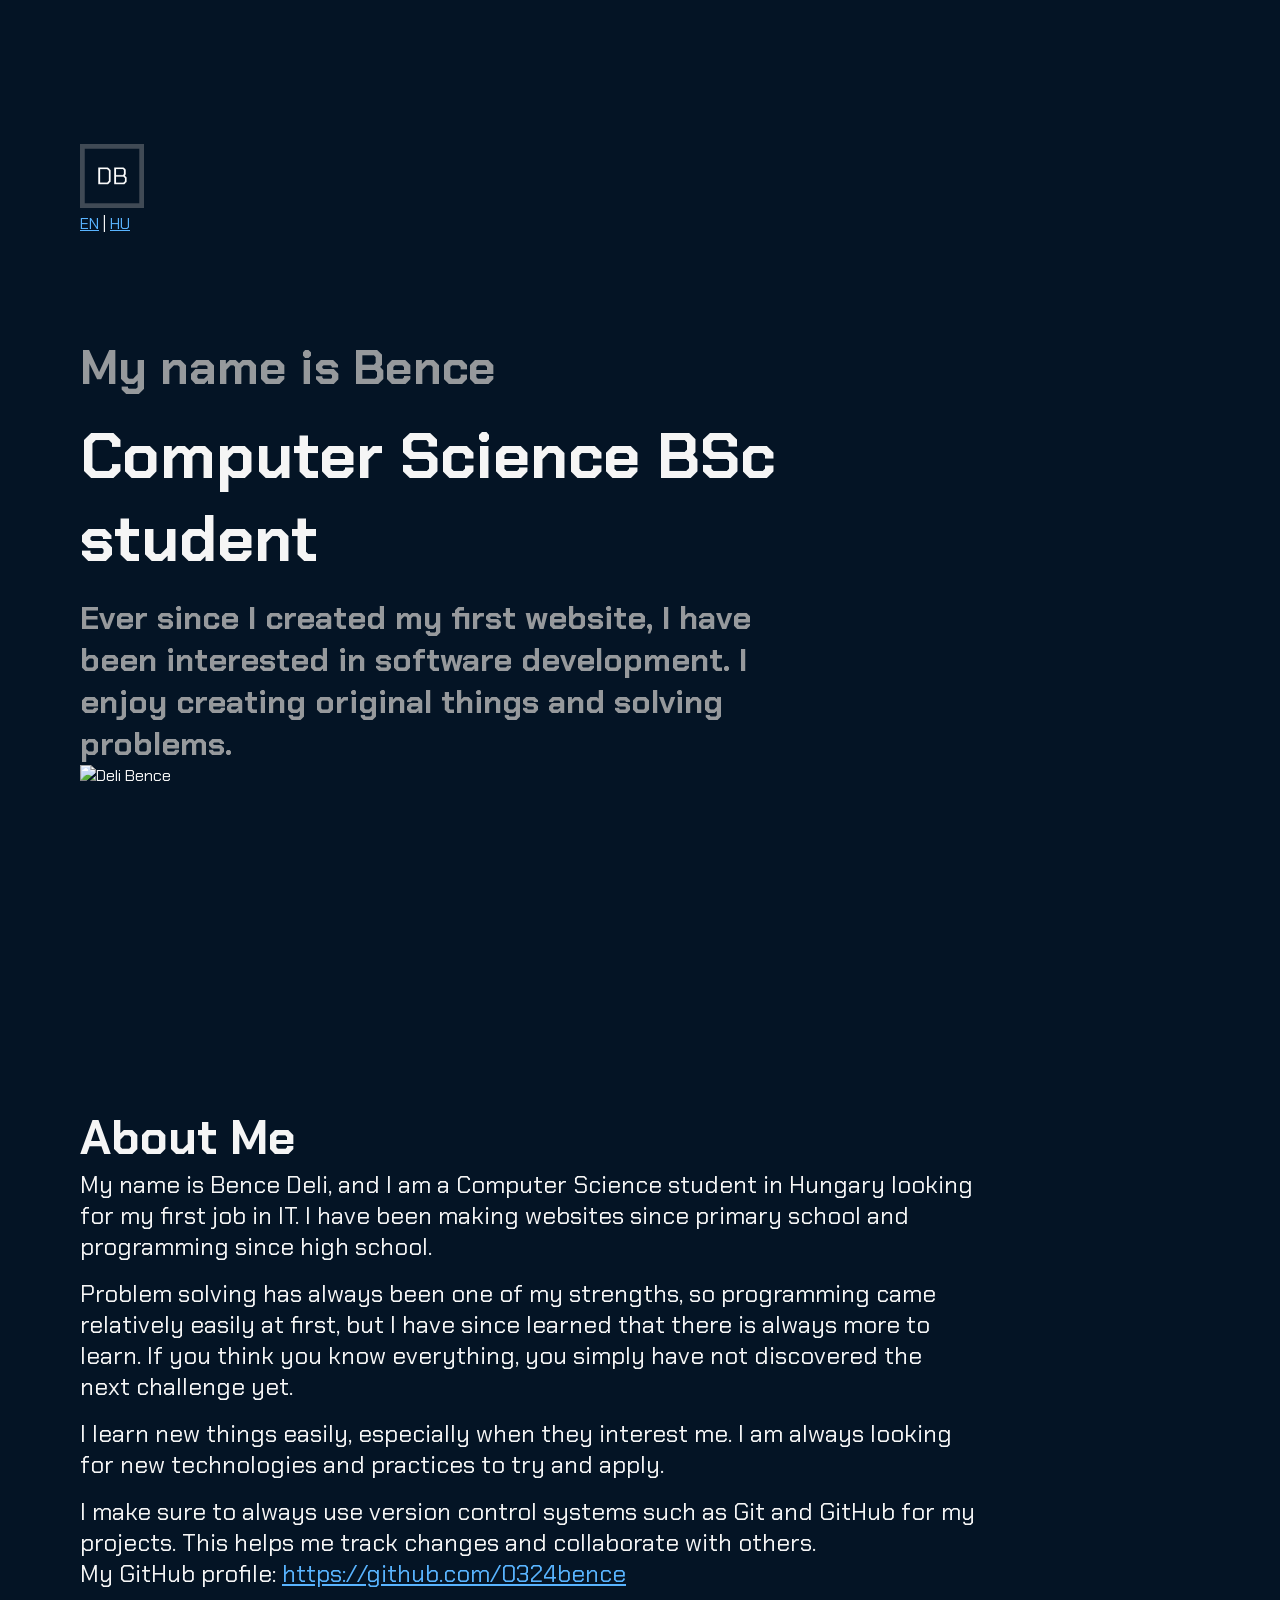
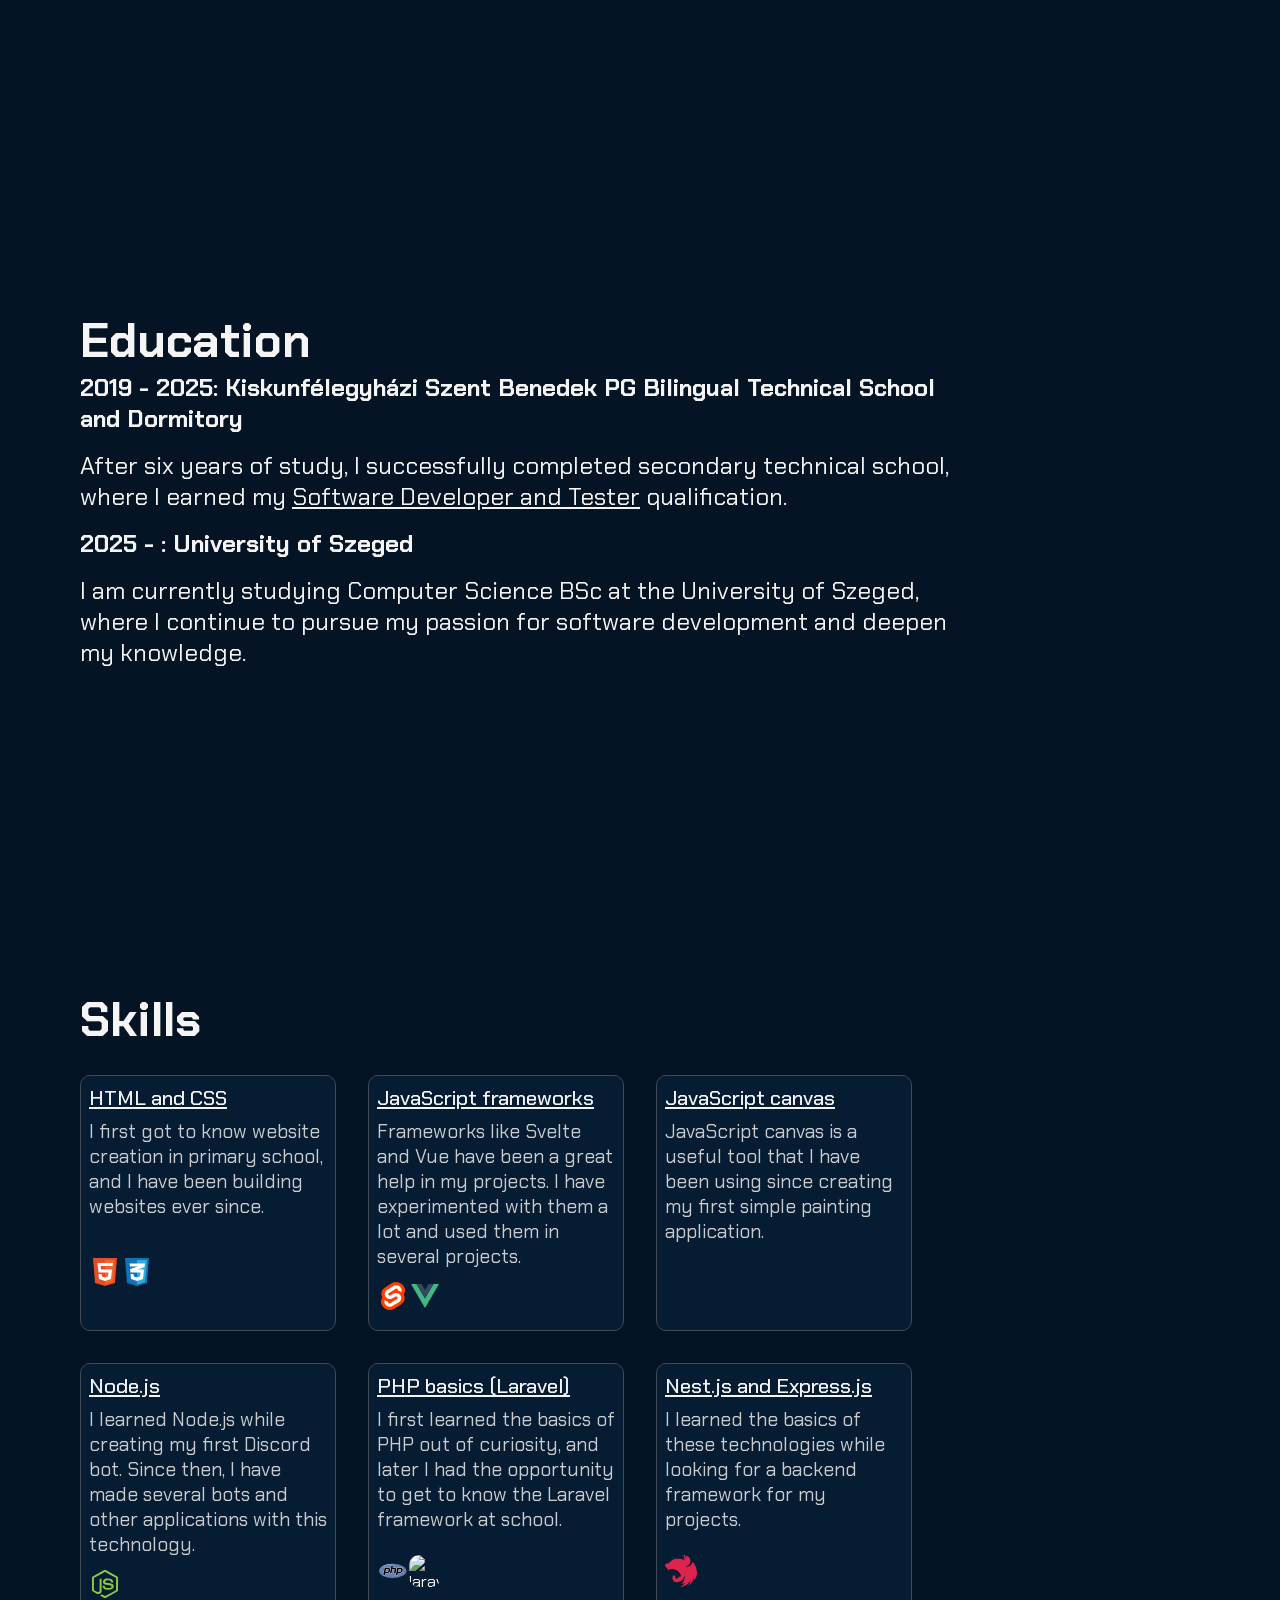
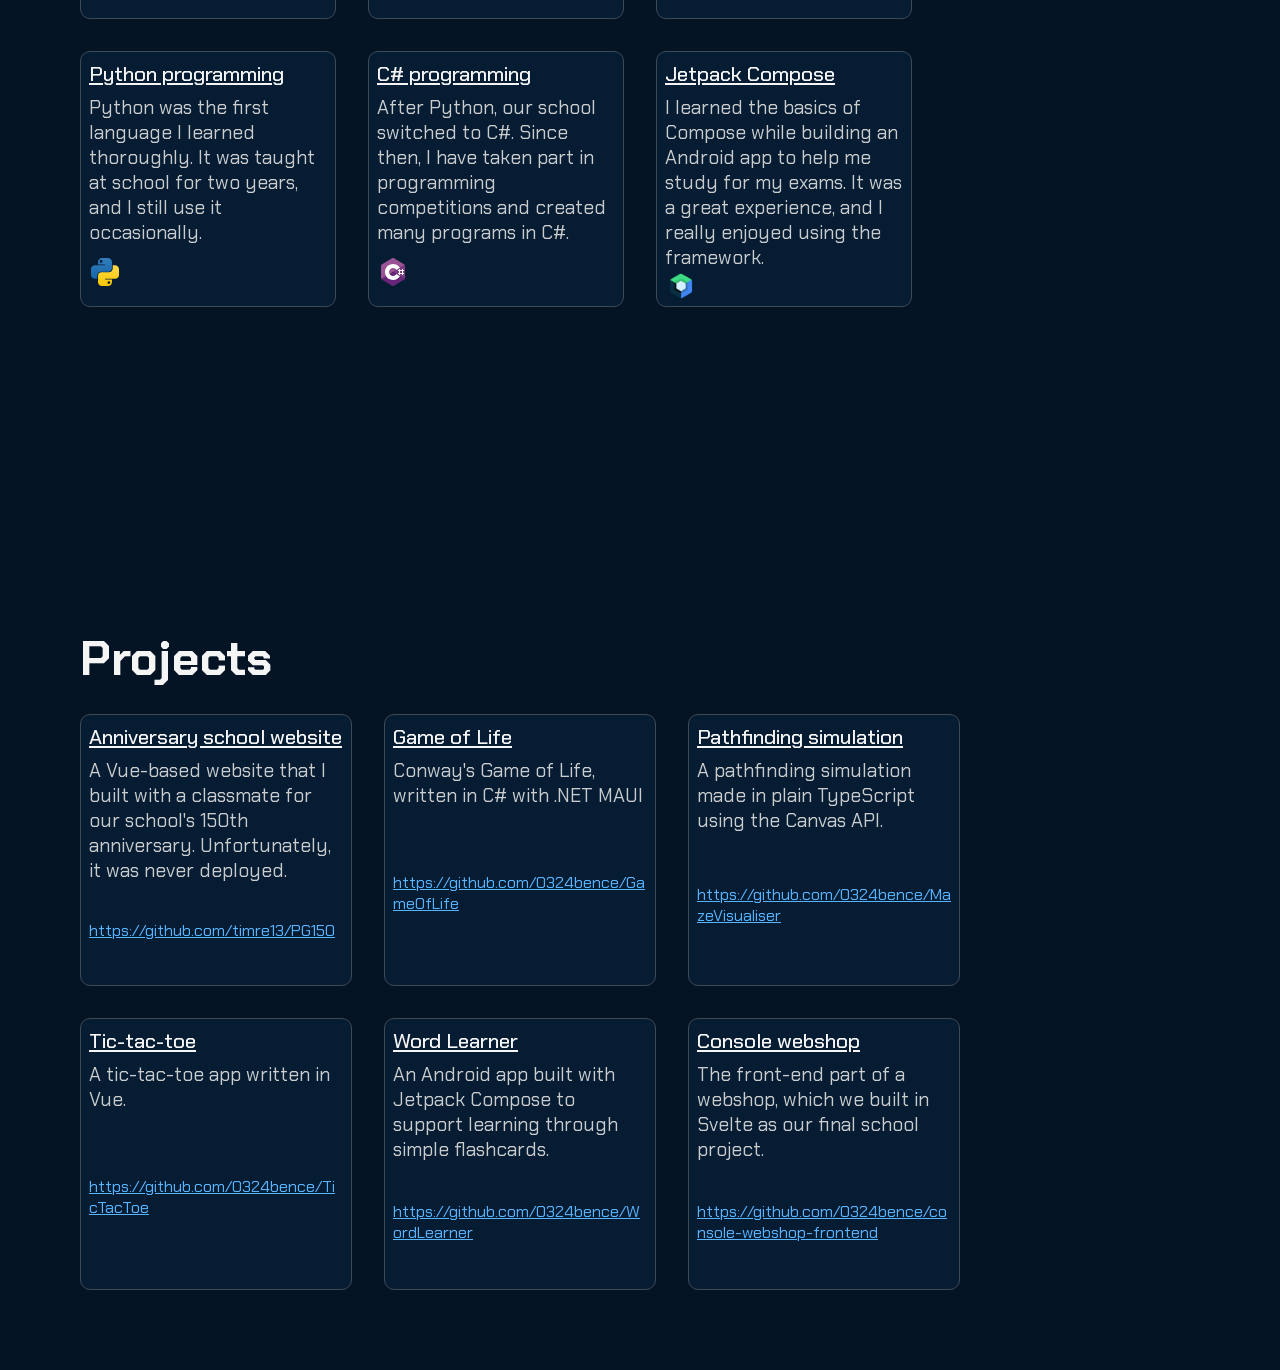
==== en/index.html @ ffd5ac6c "Update HTML content" ====
<!doctype html>
<html lang="en">
    <head>
        <meta charset="UTF-8" />
        <meta name="viewport" content="width=device-width, initial-scale=1.0" />
        <link rel="stylesheet" href="../style.css" />
        <link rel="shortcut icon" href="../images/logo.ico" type="image/x-icon" />
        <title>Deli Bence</title>
    </head>
    <body>
        <div id="container">
            <div id="header">
                <img src="../images/logo.png" alt="DB logo" />
                <div class="links">
                    <a href="/en/index.html">EN</a>
                    |
                    <a href="/hu/index.html">HU</a>
                </div>
            </div>
            <div id="content">
                <section id="title">
                    <div class="text">
                        <h2 class="light">My name is Bence</h2>
                        <h1>Computer Science BSc student</h1>
                        <h3 class="light">
                            Ever since I created my first website, I have been interested in software development. I
                            enjoy creating original things and solving problems.
                        </h3>
                    </div>
                    <div class="image">
                        <img src="../images/profile.jpg" alt="Deli Bence" />
                    </div>
                </section>
                <section id="about-me">
                    <div class="title">
                        <h2>About Me</h2>
                    </div>
                    <div class="text">
                        <p>
                            My name is Bence Deli, and I am a Computer Science student in Hungary looking for my first
                            job in IT. I have been making websites since primary school and programming since high
                            school.
                        </p>
                        <p>
                            Problem solving has always been one of my strengths, so programming came relatively easily
                            at first, but I have since learned that there is always more to learn. If you think you know
                            everything, you simply have not discovered the next challenge yet.
                        </p>
                        <p>
                            I learn new things easily, especially when they interest me. I am always looking for new
                            technologies and practices to try and apply.
                        </p>
                        <p>
                            I make sure to always use version control systems such as Git and GitHub for my projects.
                            This helps me track changes and collaborate with others.
                            <br />My GitHub profile:
                            <a href="https://github.com/0324bence">https://github.com/0324bence</a>
                        </p>
                    </div>
                </section>
                <section id="education">
                    <div class="title">
                        <h2>Education</h2>
                    </div>
                    <div class="text">
                        <p>
                            <b>
                                2019 - 2025: Kiskunfélegyházi Szent Benedek PG Bilingual Technical School and Dormitory
                            </b>
                        </p>
                        <p>
                            After six years of study, I successfully completed secondary technical school, where I
                            earned my <u>Software Developer and Tester</u> qualification.
                        </p>
                        <p>
                            <b>2025 - : University of Szeged</b>
                        </p>
                        <p>
                            I am currently studying Computer Science BSc at the University of Szeged, where I continue
                            to pursue my passion for software development and deepen my knowledge.
                        </p>
                    </div>
                </section>
                <section id="skills">
                    <div class="title">
                        <h2>Skills</h2>
                    </div>
                    <div class="list">
                        <div class="list-item">
                            <span class="item-title">HTML and CSS</span>
                            <p>
                                I first got to know website creation in primary school, and I have been building
                                websites ever since.
                            </p>
                            <div class="item-images">
                                <img src="../images/skills/html.svg" alt="html5" title="html5" />
                                <img src="../images/skills/css.svg" alt="css3" title="css3" />
                            </div>
                        </div>
                        <div class="list-item">
                            <span class="item-title">JavaScript frameworks</span>
                            <p>
                                Frameworks like Svelte and Vue have been a great help in my projects. I have
                                experimented with them a lot and used them in several projects.
                            </p>
                            <div class="item-images">
                                <img src="../images/skills/svelte.svg" alt="svelte" title="svelte" />
                                <img src="../images/skills/vue.svg" alt="vue" title="vue" />
                            </div>
                        </div>
                        <div class="list-item">
                            <span class="item-title">JavaScript canvas</span>
                            <p>
                                JavaScript canvas is a useful tool that I have been using since creating my first simple
                                painting application.
                            </p>
                            <div class="item-images"></div>
                        </div>
                        <div class="list-item">
                            <span class="item-title">Node.js</span>
                            <p>
                                I learned Node.js while creating my first Discord bot. Since then, I have made several
                                bots and other applications with this technology.
                            </p>
                            <div class="item-images">
                                <img src="../images/skills/nodejs.svg" alt="nodejs" title="nodejs" />
                            </div>
                        </div>
                        <div class="list-item">
                            <span class="item-title">PHP basics (Laravel)</span>
                            <p>
                                I first learned the basics of PHP out of curiosity, and later I had the opportunity to
                                get to know the Laravel framework at school.
                            </p>
                            <div class="item-images">
                                <img src="../images/skills/php.svg" alt="php" title="php" />
                                <img src="../images/skills/Laravel.svg" alt="laravel" title="laravel" />
                            </div>
                        </div>
                        <div class="list-item">
                            <span class="item-title">Nest.js and Express.js</span>
                            <p>
                                I learned the basics of these technologies while looking for a backend framework for my
                                projects.
                            </p>
                            <div class="item-images">
                                <img src="../images/skills/nestjs.svg" alt="nestjs" title="nestjs" />
                                <!-- <img src="../images/skills/express.svg" alt="express" title="express" /> -->
                            </div>
                        </div>
                        <div class="list-item">
                            <span class="item-title">Python programming</span>
                            <p>
                                Python was the first language I learned thoroughly. It was taught at school for two
                                years, and I still use it occasionally.
                            </p>
                            <div class="item-images">
                                <img src="../images/skills/python.svg" alt="python" title="python" />
                            </div>
                        </div>
                        <div class="list-item">
                            <span class="item-title">C# programming</span>
                            <p>
                                After Python, our school switched to C#. Since then, I have taken part in programming
                                competitions and created many programs in C#.
                            </p>
                            <div class="item-images">
                                <img src="../images/skills/csharp.svg" alt="csharp" title="csharp" />
                            </div>
                        </div>
                        <div class="list-item">
                            <span class="item-title">Jetpack Compose</span>
                            <p>
                                I learned the basics of Compose while building an Android app to help me study for my
                                exams. It was a great experience, and I really enjoyed using the framework.
                            </p>
                            <div class="item-images">
                                <img src="../images/skills/jetpack.png" alt="jetpack" title="jetpack" />
                            </div>
                        </div>
                    </div>
                </section>
                <section id="projects">
                    <div class="title">
                        <h2>Projects</h2>
                    </div>
                    <div class="list">
                        <!-- <div class="list-item">
							<span class="item-title">Chorer (WIP)</span>
							<p>
								An original idea of mine. A calendar where you can compete with your friends to see who
								gets the most stuff done.
							</p>
							<div class="item-links">
								<a href="https://github.com/0324bence/Chorer"> https://github.com/0324bence/Chorer </a>
								<a href="https://github.com/0324bence/Chorer-backend">
									https://github.com/0324bence/Chorer-backend
								</a>
							</div>
						</div> -->
                        <div class="list-item">
                            <span class="item-title">Anniversary school website</span>
                            <p>
                                A Vue-based website that I built with a classmate for our school's 150th anniversary.
                                Unfortunately, it was never deployed.
                            </p>
                            <div class="item-links">
                                <a href="https://github.com/timre13/PG150">https://github.com/timre13/PG150</a>
                            </div>
                        </div>
                        <div class="list-item">
                            <span class="item-title">Game of Life</span>
                            <p>Conway's Game of Life, written in C# with .NET MAUI</p>
                            <div class="item-links">
                                <a href="https://github.com/0324bence/GameOfLife">
                                    https://github.com/0324bence/GameOfLife
                                </a>
                            </div>
                        </div>
                        <div class="list-item">
                            <span class="item-title">Pathfinding simulation</span>
                            <p>A pathfinding simulation made in plain TypeScript using the Canvas API.</p>
                            <div class="item-links">
                                <a href="https://github.com/0324bence/MazeVisualiser">
                                    https://github.com/0324bence/MazeVisualiser
                                </a>
                            </div>
                        </div>
                        <div class="list-item">
                            <span class="item-title">Tic-tac-toe</span>
                            <p>A tic-tac-toe app written in Vue.</p>
                            <div class="item-links">
                                <a href="https://github.com/0324bence/TicTacToe">
                                    https://github.com/0324bence/TicTacToe
                                </a>
                            </div>
                        </div>
                        <div class="list-item">
                            <span class="item-title">Word Learner</span>
                            <p>
                                An Android app built with Jetpack Compose to support learning through simple flashcards.
                            </p>
                            <div class="item-links">
                                <a href="https://github.com/0324bence/WordLearner">
                                    https://github.com/0324bence/WordLearner
                                </a>
                            </div>
                        </div>
                        <div class="list-item">
                            <span class="item-title">Console webshop</span>
                            <p>
                                The front-end part of a webshop, which we built in Svelte as our final school project.
                            </p>
                            <div class="item-links">
                                <a href="https://github.com/0324bence/console-webshop-frontend">
                                    https://github.com/0324bence/console-webshop-frontend
                                </a>
                            </div>
                        </div>
                    </div>
                </section>
            </div>
            <!-- <div id="footer"></div> -->
        </div>
    </body>
</html>
---- style.css ----
@import url("https://fonts.googleapis.com/css2?family=Roboto:ital,wght@0,300;0,400;0,500;0,700;0,900;1,400;1,500&display=swap");
@import url("https://fonts.googleapis.com/css2?family=Chakra+Petch:ital,wght@0,300;0,400;0,500;0,600;0,700;1,400&display=swap");

* {
    /* font-family: "Roboto", sans-serif; */
    font-family: "Chakra Petch", sans-serif;
    padding: 0;
    margin: 0;
    box-sizing: border-box;
}

body {
    background-color: #041425;
    color: #f5f5f5;
}

button {
    cursor: pointer;
}

#container {
    width: 100%;
    min-height: 100vh;
    display: flex;
    flex-direction: column;
    align-items: center;
    padding: 5rem;
    padding-top: 9rem;
}

#header {
    width: 100%;
    height: 12rem;
}

#header img {
    height: 4rem;
}

#footer {
    width: 100%;
    height: 3rem;
}

#content {
    flex: 1;
    width: 100%;
    display: flex;
    flex-direction: column;
    gap: 20rem;
}

.light {
    color: hsl(210, 3%, 60%);
}

h1 {
    font-size: 4rem;
}

h2 {
    font-size: 3rem;
}

h3 {
    font-size: 2rem;
}

#title {
    width: 80%;
}

#skills {
    width: 100%;
    display: flex;
    flex-direction: column;
    align-items: stretch;
    gap: 1.5rem;
}

#projects {
    width: 100%;
    display: flex;
    flex-direction: column;
    align-items: stretch;
    gap: 1.5rem;
}

.list {
    width: 90%;
    flex: 1;
    display: flex;
    flex-wrap: wrap;
    gap: 2rem;
}

#projects .list-item {
    width: 17rem;
    height: 17rem;
}

.list-item {
    width: 16rem;
    height: 16rem;
    display: flex;
    flex-direction: column;
    align-items: stretch;
    background-color: hsla(211, 80%, 12%, 0.8);
    border: 1px solid #404a55;
    border-radius: 10px;
    padding: 0.5rem;
}

.list-item .item-title {
    font-size: 1.3rem;
    font-weight: 500;
    margin-bottom: 0.5rem;
    text-decoration: underline;
}

.list-item p {
    font-size: 1.2rem;
    color: hsl(210, 3%, 80%);
}

.list-item .item-images {
    width: 100%;
    flex: 1 0;
    display: flex;
    align-items: center;
}

.list-item .item-links {
    max-width: 100%;
    flex: 1 0;
    display: flex;
    flex-direction: column;
    justify-content: center;
}

a {
    word-wrap: break-word;
    color: rgb(89, 180, 255);
}

a:visited {
    color: hsl(207, 100%, 45%);
}

.list-item .item-images img {
    height: 2rem;
    aspect-ratio: 1 / 1;
    object-fit: cover;
    border-radius: 10px;
}

.text {
    width: 80%;
    font-size: 1.5rem;
    display: flex;
    flex-direction: column;
    gap: 1rem;
}
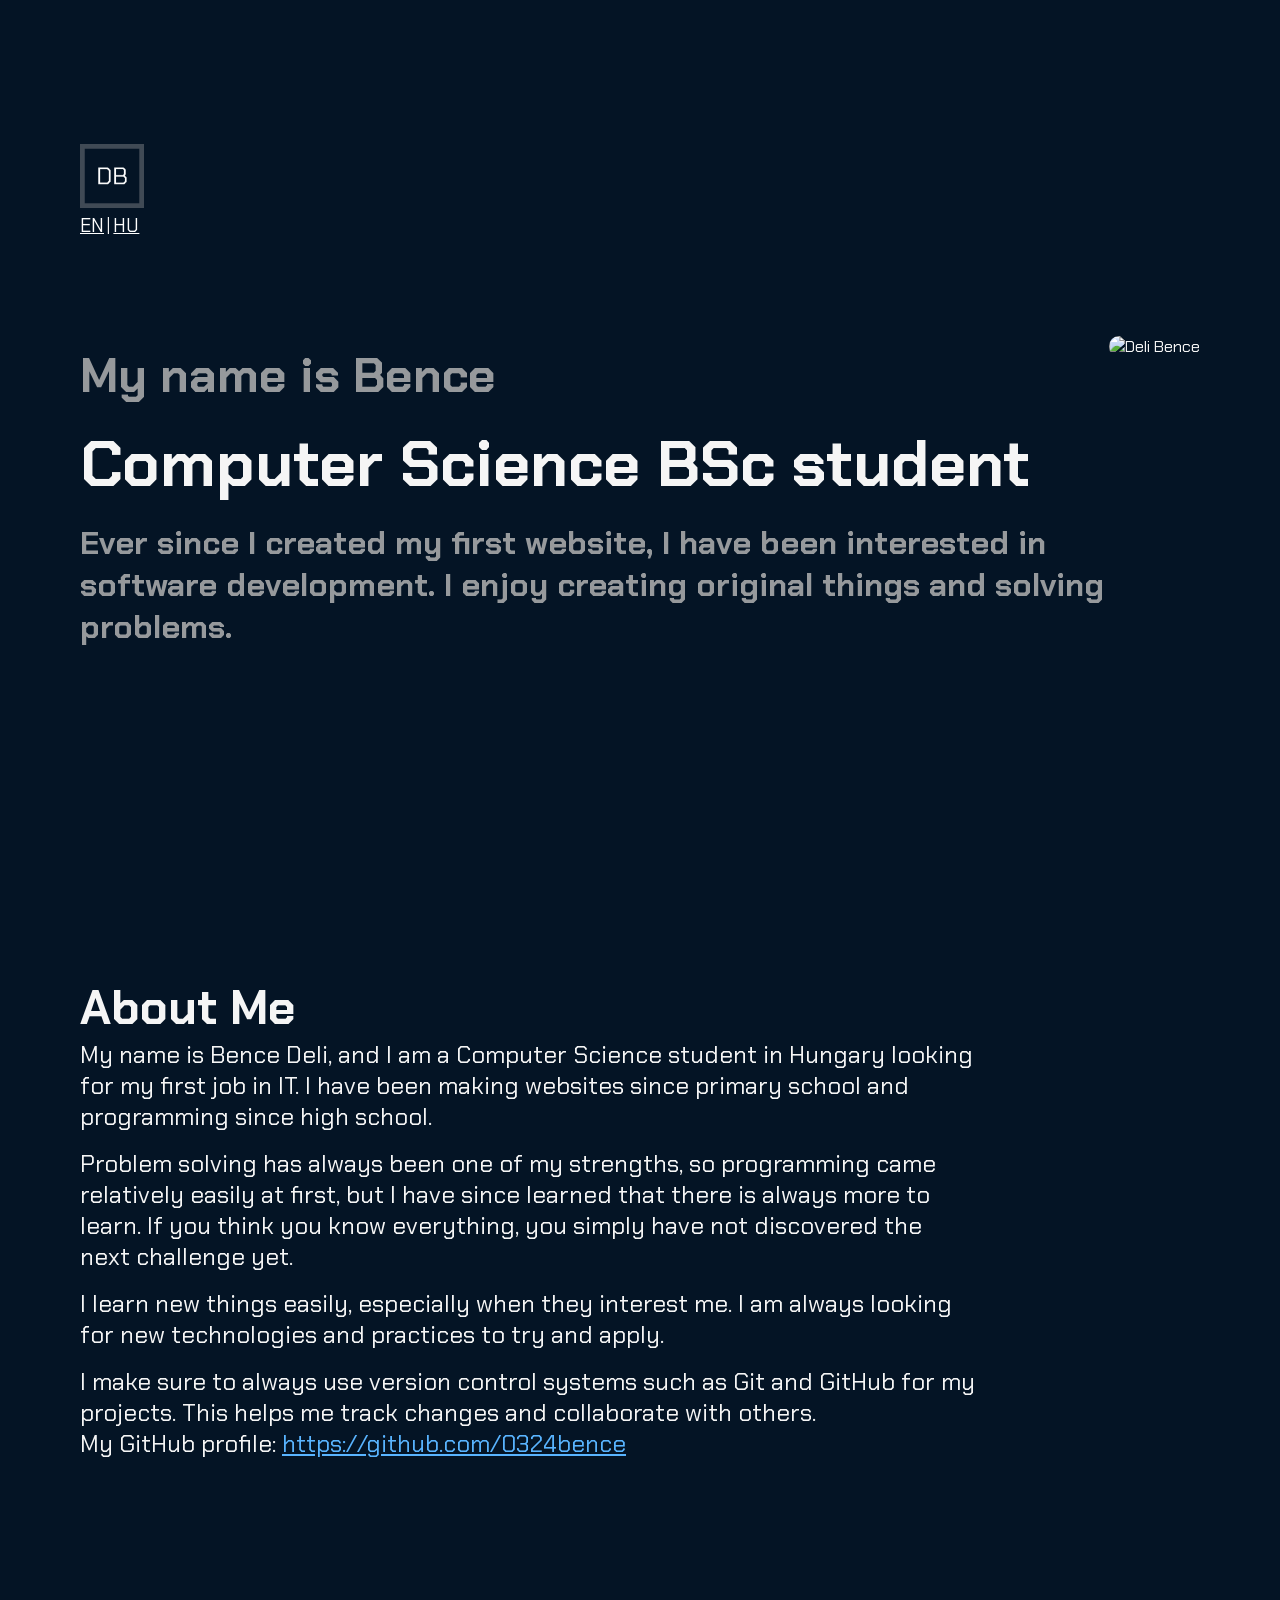
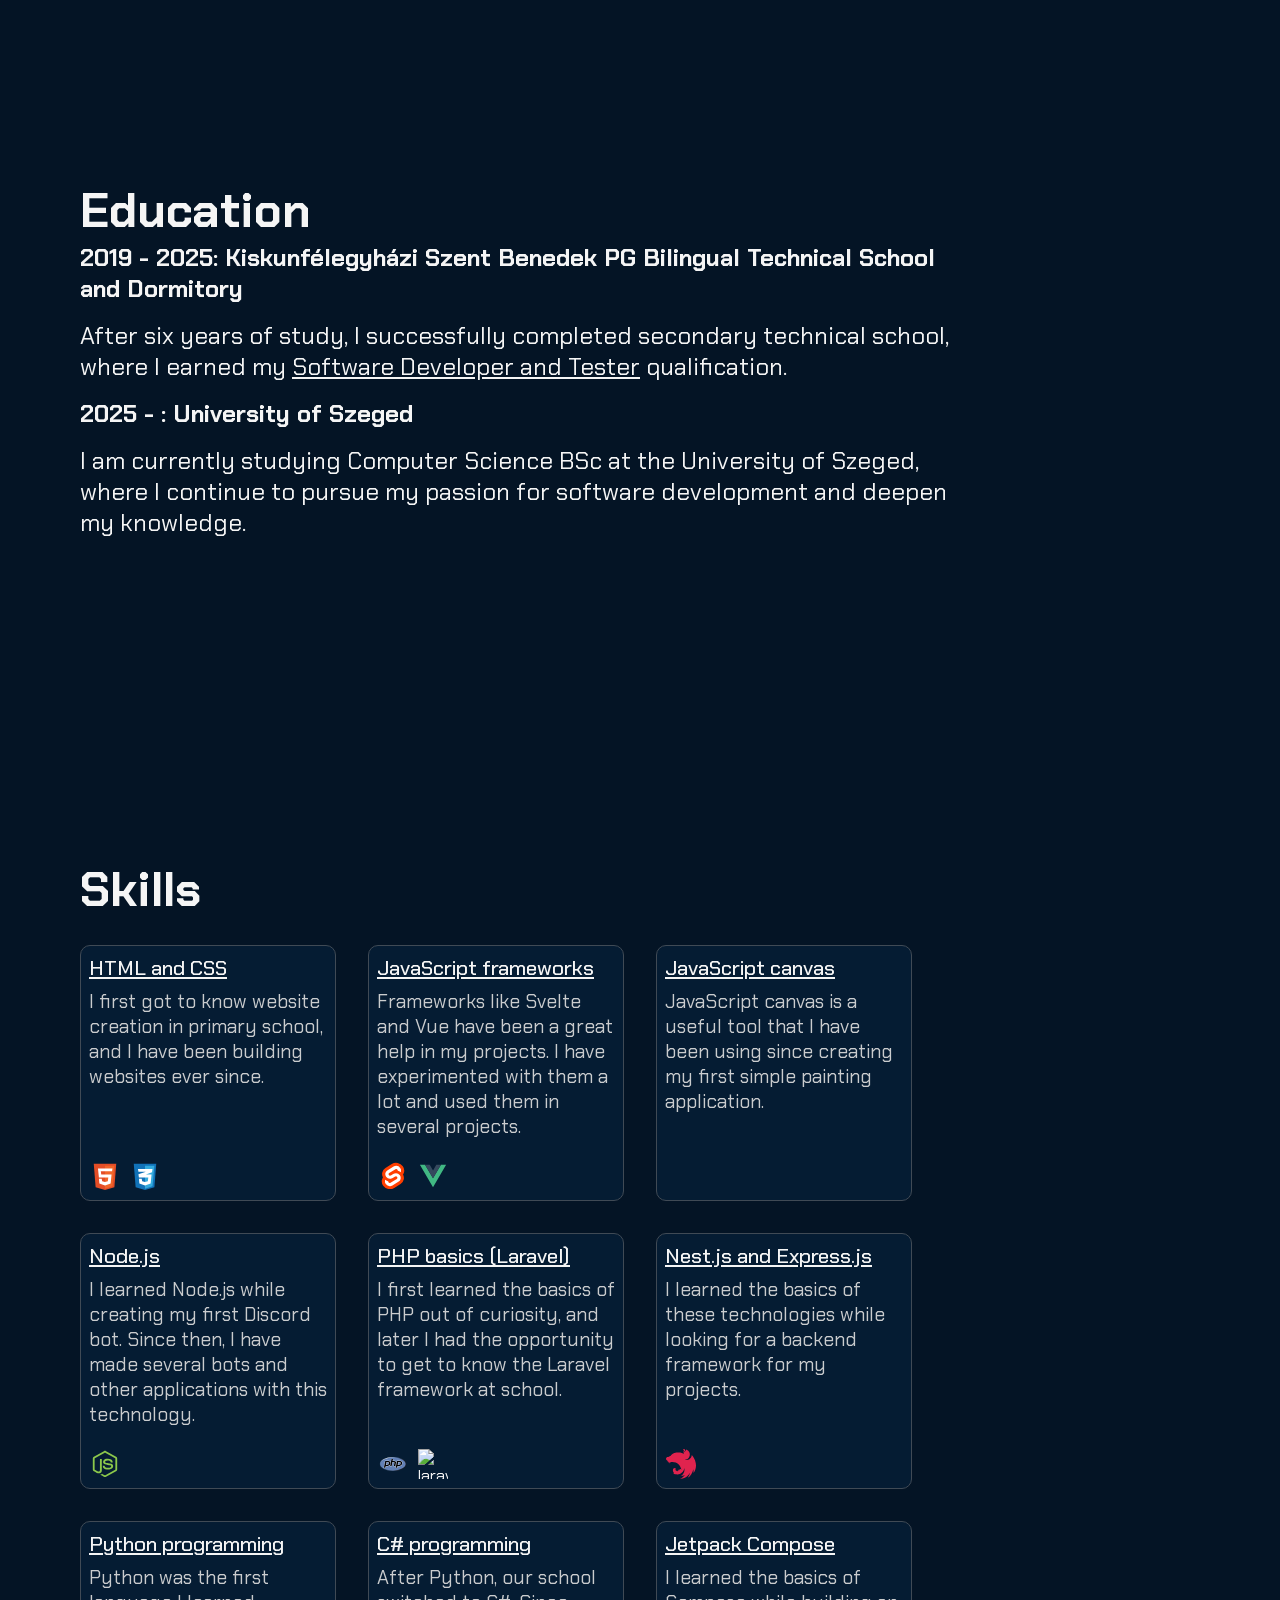
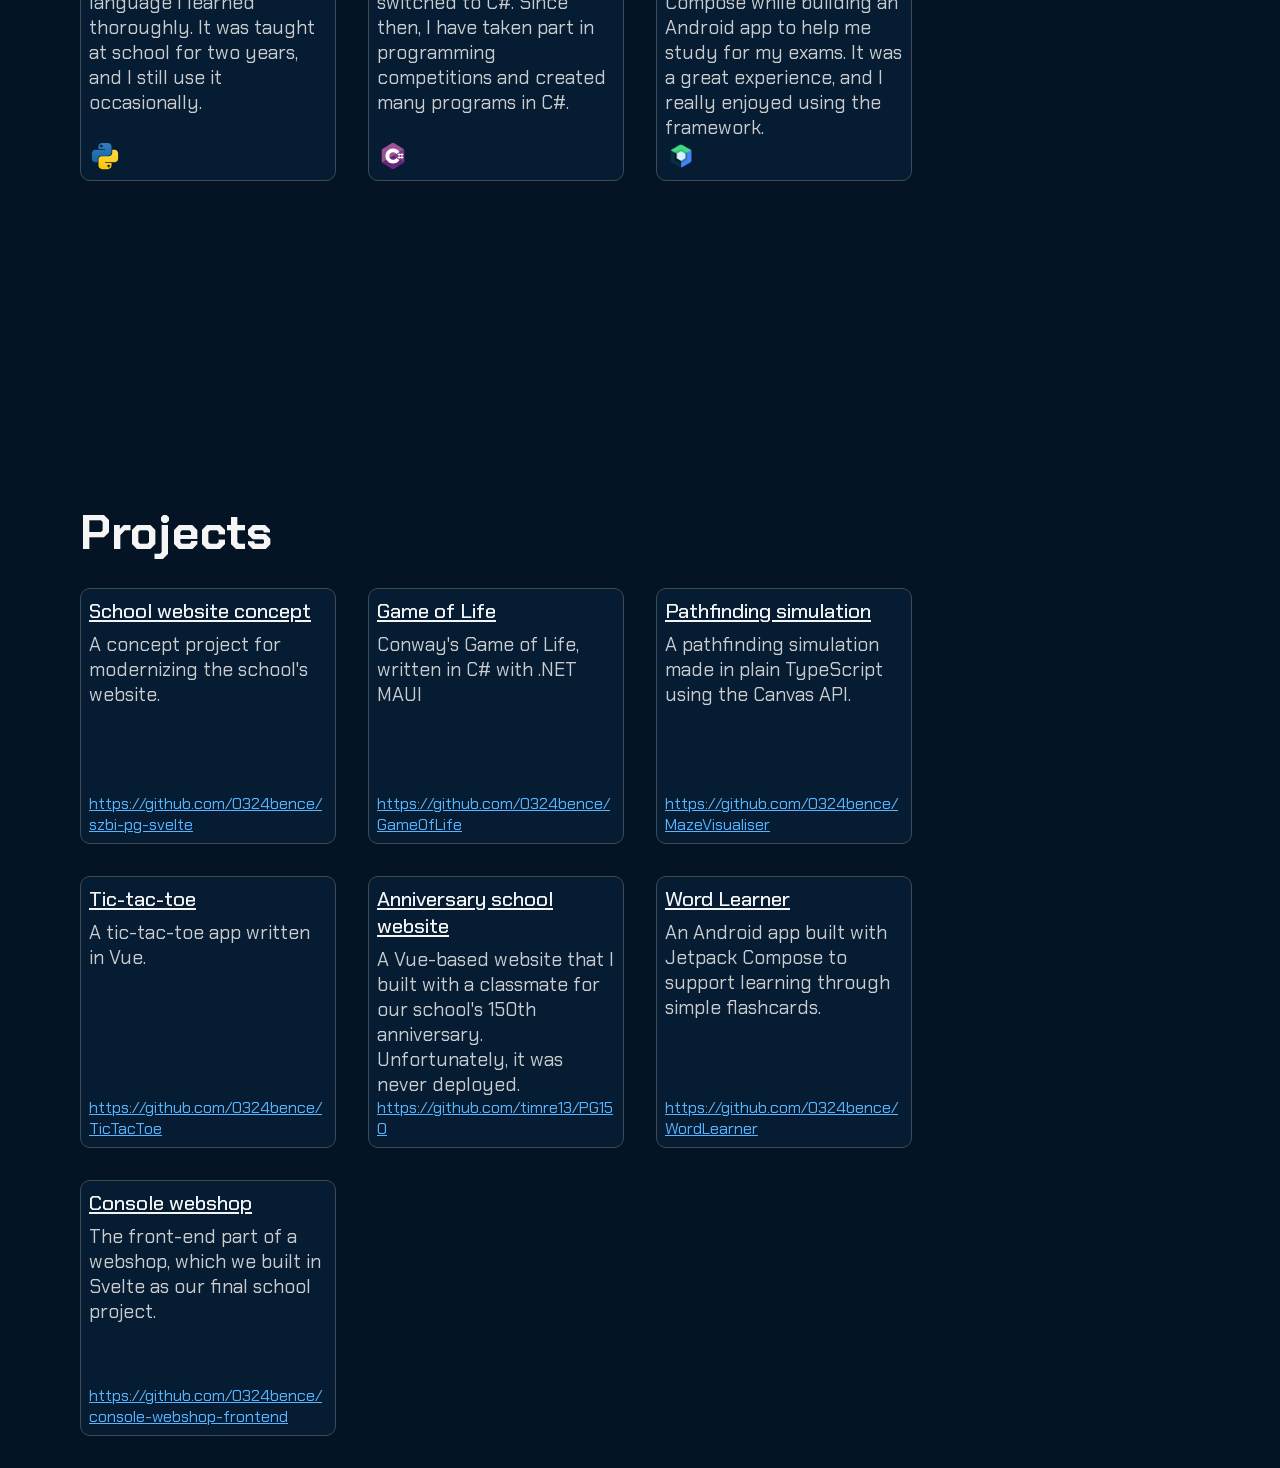
==== commit af99c715: "Reorganize projects" ====
--- a/en/index.html
+++ b/en/index.html
@@ -199,6 +199,43 @@
 							</div>
 						</div> -->
                         <div class="list-item">
+                            <span class="item-title">School website concept</span>
+                            <p>A concept project for modernizing the school's website.</p>
+                            <div class="item-links">
+                                <a href="https://github.com/0324bence/szbi-pg-svelte"
+                                    >https://github.com/0324bence/szbi-pg-svelte</a
+                                >
+                            </div>
+                        </div>
+
+                        <div class="list-item">
+                            <span class="item-title">Game of Life</span>
+                            <p>Conway's Game of Life, written in C# with .NET MAUI</p>
+                            <div class="item-links">
+                                <a href="https://github.com/0324bence/GameOfLife">
+                                    https://github.com/0324bence/GameOfLife
+                                </a>
+                            </div>
+                        </div>
+                        <div class="list-item">
+                            <span class="item-title">Pathfinding simulation</span>
+                            <p>A pathfinding simulation made in plain TypeScript using the Canvas API.</p>
+                            <div class="item-links">
+                                <a href="https://github.com/0324bence/MazeVisualiser">
+                                    https://github.com/0324bence/MazeVisualiser
+                                </a>
+                            </div>
+                        </div>
+                        <div class="list-item">
+                            <span class="item-title">Tic-tac-toe</span>
+                            <p>A tic-tac-toe app written in Vue.</p>
+                            <div class="item-links">
+                                <a href="https://github.com/0324bence/TicTacToe">
+                                    https://github.com/0324bence/TicTacToe
+                                </a>
+                            </div>
+                        </div>
+                        <div class="list-item">
                             <span class="item-title">Anniversary school website</span>
                             <p>
                                 A Vue-based website that I built with a classmate for our school's 150th anniversary.
@@ -206,33 +243,6 @@
                             </p>
                             <div class="item-links">
                                 <a href="https://github.com/timre13/PG150">https://github.com/timre13/PG150</a>
-                            </div>
-                        </div>
-                        <div class="list-item">
-                            <span class="item-title">Game of Life</span>
-                            <p>Conway's Game of Life, written in C# with .NET MAUI</p>
-                            <div class="item-links">
-                                <a href="https://github.com/0324bence/GameOfLife">
-                                    https://github.com/0324bence/GameOfLife
-                                </a>
-                            </div>
-                        </div>
-                        <div class="list-item">
-                            <span class="item-title">Pathfinding simulation</span>
-                            <p>A pathfinding simulation made in plain TypeScript using the Canvas API.</p>
-                            <div class="item-links">
-                                <a href="https://github.com/0324bence/MazeVisualiser">
-                                    https://github.com/0324bence/MazeVisualiser
-                                </a>
-                            </div>
-                        </div>
-                        <div class="list-item">
-                            <span class="item-title">Tic-tac-toe</span>
-                            <p>A tic-tac-toe app written in Vue.</p>
-                            <div class="item-links">
-                                <a href="https://github.com/0324bence/TicTacToe">
-                                    https://github.com/0324bence/TicTacToe
-                                </a>
                             </div>
                         </div>
                         <div class="list-item">
--- a/style.css
+++ b/style.css
@@ -9,6 +9,10 @@
     box-sizing: border-box;
 }
 
+html {
+    scroll-snap-type: y proximity;
+}
+
 body {
     background-color: #041425;
     color: #f5f5f5;
@@ -18,6 +22,28 @@
     cursor: pointer;
 }
 
+#title {
+    display: flex;
+    align-items: center;
+    width: 100%;
+}
+
+#title .text {
+    flex: 5;
+}
+
+#title .image {
+    height: 20rem;
+    overflow: hidden;
+}
+
+#title .image img {
+    width: 100%;
+    height: 100%;
+    object-fit: cover;
+    border-radius: 10px;
+}
+
 #container {
     width: 100%;
     min-height: 100vh;
@@ -26,6 +52,15 @@
     align-items: center;
     padding: 5rem;
     padding-top: 9rem;
+    padding-bottom: 2rem;
+}
+
+section {
+    scroll-snap-align: center;
+}
+
+section:first-child {
+    scroll-snap-align: end;
 }
 
 #header {
@@ -37,6 +72,24 @@
     height: 4rem;
 }
 
+#header .links {
+    display: flex;
+    align-items: center;
+    justify-content: start;
+    gap: 0.2rem;
+}
+
+#header .links a {
+    font-size: 1.2rem;
+    color: white;
+    text-decoration: none;
+    text-decoration: underline;
+}
+
+#header .links a:hover {
+    color: hsl(210, 100%, 80%);
+}
+
 #footer {
     width: 100%;
     height: 3rem;
@@ -64,10 +117,6 @@
 
 h3 {
     font-size: 2rem;
-}
-
-#title {
-    width: 80%;
 }
 
 #skills {
@@ -94,14 +143,14 @@
     gap: 2rem;
 }
 
-#projects .list-item {
+/* #projects .list-item {
     width: 17rem;
     height: 17rem;
-}
+} */
 
 .list-item {
-    width: 16rem;
-    height: 16rem;
+    max-width: 16rem;
+    min-height: 16rem;
     display: flex;
     flex-direction: column;
     align-items: stretch;
@@ -121,6 +170,7 @@
 .list-item p {
     font-size: 1.2rem;
     color: hsl(210, 3%, 80%);
+    flex: 10;
 }
 
 .list-item .item-images {
@@ -128,6 +178,7 @@
     flex: 1 0;
     display: flex;
     align-items: center;
+    gap: 0.5rem;
 }
 
 .list-item .item-links {
@@ -151,7 +202,7 @@
     height: 2rem;
     aspect-ratio: 1 / 1;
     object-fit: cover;
-    border-radius: 10px;
+    padding: 1px;
 }
 
 .text {
@@ -161,3 +212,61 @@
     flex-direction: column;
     gap: 1rem;
 }
+
+/*media query mobile*/
+@media (max-width: 768px) {
+    #title {
+        flex-direction: column;
+        align-items: center;
+        gap: 1rem;
+    }
+
+    #title .image {
+        height: 15rem;
+    }
+
+    #title .image img {
+        height: 100%;
+    }
+
+    #container {
+        padding: 1rem;
+        padding-top: 5rem;
+        text-align: center;
+    }
+
+    section .text {
+        width: 100%;
+    }
+
+    #header img {
+        height: 3rem;
+    }
+
+    #header .links {
+        justify-content: center;
+    }
+
+    h1 {
+        font-size: 2.5rem;
+    }
+
+    h2 {
+        font-size: 2rem;
+    }
+
+    h3 {
+        font-size: 1.5rem;
+    }
+
+    .list {
+        width: 100%;
+        flex-direction: column;
+        align-items: center;
+    }
+
+    .item-images {
+        flex-direction: row;
+        justify-content: center;
+    }
+}
